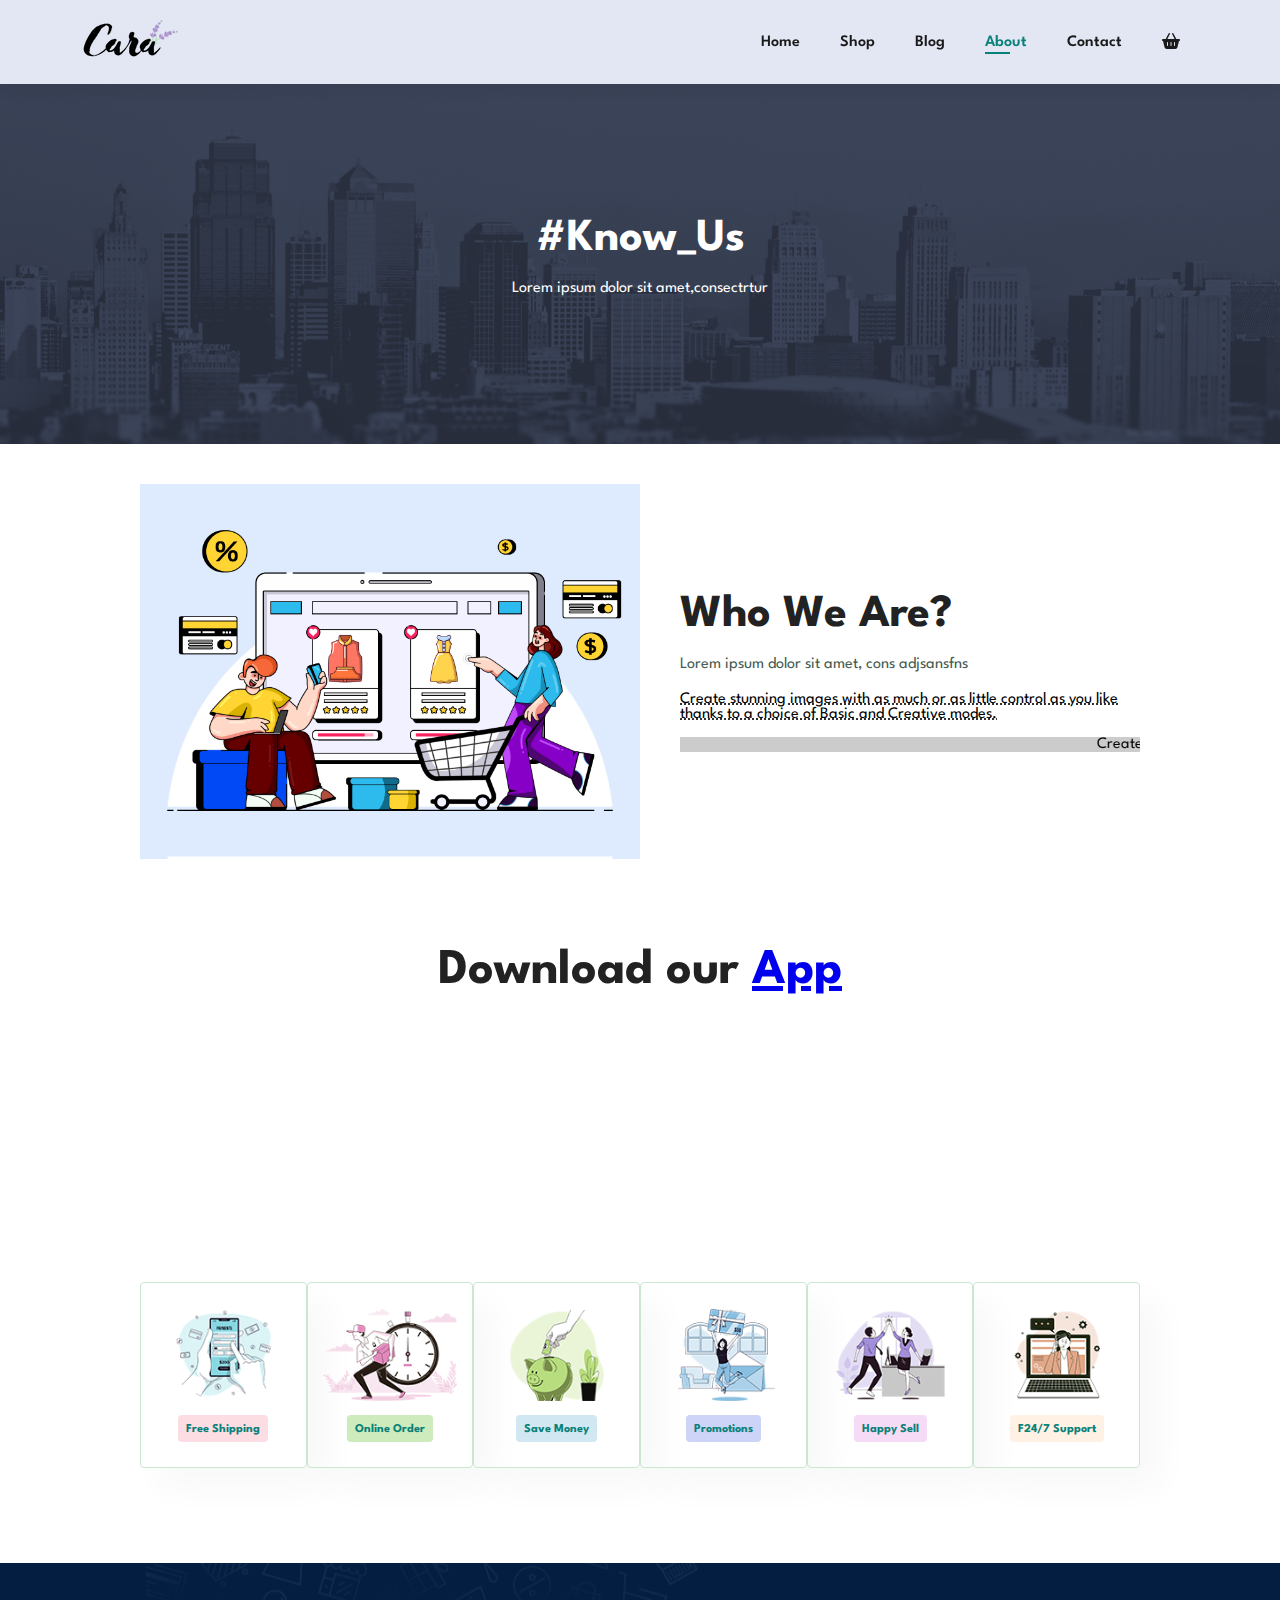
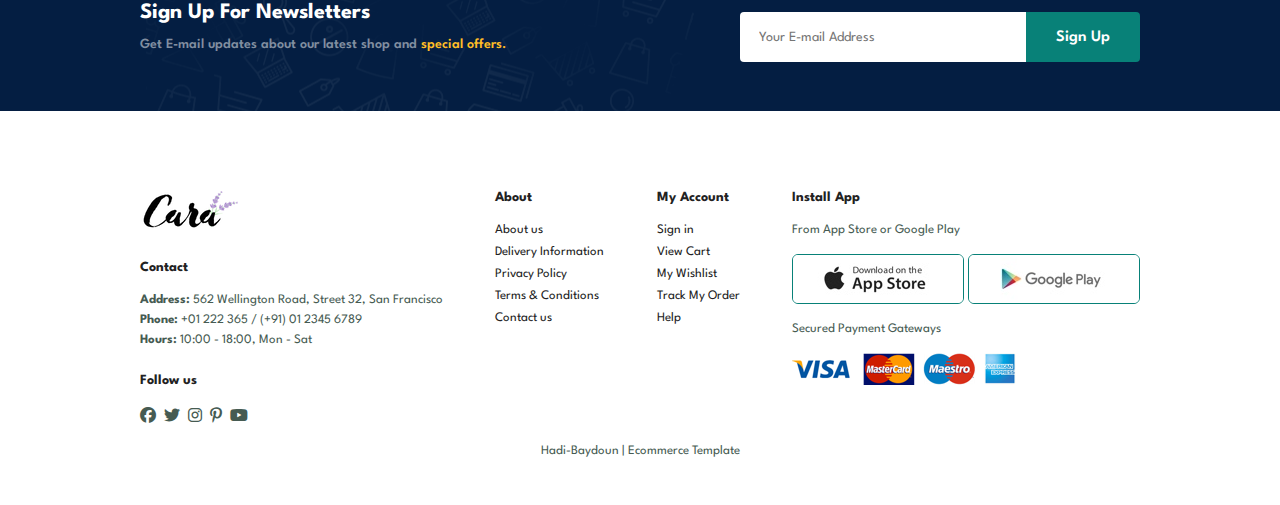
==== about.html @ ee9488c1 "Add files via upload" ====
<!DOCTYPE html>
<html lang="en">

    <head>
        <meta charset="UTF-8">
        <meta http-equiv="X-UA-Compatible" content="IE=edge">
        <meta name="viewport" content="width=device-width, initial-scale=1.0">
        <title>SwiftBuy</title>
        <link  rel="stylesheet" href="https://cdnjs.cloudflare.com/ajax/libs/font-awesome/6.4.0/css/all.min.css" />
        <link rel="stylesheet" href="style.css">
    </head>

    <body>
        <section id="header">
            <a href="#"><img src="images/logo.png" alt="logo"></a>
            <div>
                <ul id="navbar">
                    <li><a href="/index.html">Home</a></li>
                    <li><a href="/shop.html">Shop</a></li>
                    <li><a href="/blog.html">Blog</a></li>
                    <li><a class="active" href="/about.html">About</a></li>
                    <li><a href="/contact.html">Contact</a></li>
                    <li id="lg-bag"><a href="/cart.html"><i class="fa-solid fa-basket-shopping"></i></a></li>
                    <a href="#" id="close"><i class="far fa-times"></i></a>
                    
                </ul>
            </div>
            <div id="mobile">
                <a href="/cart.html"><i class="fa-solid fa-basket-shopping"></i></a>
                <i id="bar" class="fas fa-outdent"></i>
            </div>
        </section>

        <section id="page-about">
            <h2>#Know_Us</h2>
            <p>Lorem ipsum dolor sit amet,consectrtur</p>
        </section>

        <section id="about-head" class="section-p1">
            <img src="images/about/a6.jpg">
            <div>
                <h2>Who We Are?</h2>
                <p>Lorem ipsum dolor sit amet, cons adjsansfns</p>
                <abbr title="">Create stunning images with as much or as little control as you like thanks to a choice of Basic and Creative modes.</abbr>
                <br><br>
                <marquee bgcolor="#ccc" loop="-1" scrollamount="5" width="100%">Create stunning images with as much or as little control as you like thanks to a choice of Basic and Creative modes.</marquee>
            </div>
        </section>

        <section id="about-app" class="section-p1">
            <h1>Download our <a href="#">App</a></h1>
            <div class="video">
                <video autoplay muted loop src="images/about/1.mp4"></video>
            </div>
        </section>

        <section id="feature" class="section-p1">
            <div class="fe-box">
                <img src="/images/features/f1.png">
                <h6>Free Shipping</h6>
            </div>
            <div class="fe-box">
                <img src="/images/features/f2.png">
                <h6>Online Order</h6>
            </div>
            <div class="fe-box">
                <img src="/images/features/f3.png">
                <h6>Save Money</h6>
            </div>
            <div class="fe-box">
                <img src="/images/features/f4.png">
                <h6>Promotions</h6>
            </div>
            <div class="fe-box">
                <img src="/images/features/f5.png">
                <h6>Happy Sell</h6>
            </div>
            <div class="fe-box">
                <img src="/images/features/f6.png">
                <h6>F24/7 Support</h6>
            </div>

        </section>

        <section id="newsletter" class="section-p1 section-m1">
            <div class="newstext">
                <h4>Sign Up For Newsletters</h4>
                <p>Get E-mail updates about our latest shop and <span>special offers.</span></p>
            </div>
            <div class="form">
                <input type="text" placeholder="Your E-mail Address">
                <button class="normal">Sign Up</button>
            </div>
        </section>

        <footer class="section-p1">
            <div class="col">
                <img class="logo" src="images/logo.png" alt="">
                <h4>Contact</h4>
                <p><strong>Address: </strong> 562 Wellington Road, Street 32, San Francisco</p>
                <p><strong>Phone: </strong> +01 222 365 / (+91) 01 2345 6789</p>
                <p><strong>Hours: </strong> 10:00 - 18:00, Mon - Sat</p>
                <div class="follow">
                    <h4>Follow us</h4>
                    <div class="icon">
                        <i class="fab fa-facebook"></i>
                        <i class="fab fa-twitter"></i>
                        <i class="fab fa-instagram"></i>
                        <i class="fab fa-pinterest-p"></i>
                        <i class="fab fa-youtube"></i>
                    </div>
                </div>
            </div>

            <div class="col">
                <h4>About</h4>
                <a href="#">About us</a>
                <a href="#">Delivery Information</a>
                <a href="#">Privacy Policy</a>
                <a href="#">Terms & Conditions</a>
                <a href="#">Contact us</a>
            </div>

            <div class="col">
                <h4>My Account</h4>
                <a href="#">Sign in</a>
                <a href="#">View Cart</a>
                <a href="#">My Wishlist</a>
                <a href="#">Track My Order</a>
                <a href="#">Help</a>
            </div>
            
            <div class="col install">
                <h4>Install App</h4>
                <p>From App Store or Google Play</p>
                <div class="row">
                    <img src="images/pay/app.jpg">
                    <img src="images/pay/play.jpg">
                </div>
                <p>Secured Payment Gateways</p>
                <img src="images/pay/pay.png">
            </div>

            <div class="copyrights">
                <p> Hadi-Baydoun | Ecommerce Template </p>
            </div>
        </footer>

        <script src="script.js"></script>
    </body>

</html>
---- style.css ----
@import url("https://fonts.googleapis.com/css2?family=Spartan:wght@100;200;300;400;500;600;700;800;900&display=swap");
* {
  margin: 0;
  padding: 0;
  box-sizing: border-box;
  font-family: "Spartan", sans-serif;
}

html {
  scroll-behavior: smooth;
}

/* Global Styles */

h1 {
  font-size: 50px;
  line-height: 64px;
  color: #222;
}

h2 {
  font-size: 46px;
  line-height: 54px;
  color: #222;
}

h4 {
  font-size: 20px;
  color: #222;
}

h6 {
  font-weight: 700;
  font-size: 12px;
}

p {
  font-size: 16px;
  color: #465b52;
  margin: 15px 0 20px 0;
}

.section-p1 {
  padding: 40px 140px;
}

.section-m1 {
  margin: 40px 0;
}
button.normal{
    font-size: 16px;
    font-weight: 600;
    padding: 15px 30px;
    color: black;
    background-color: white;
    cursor: pointer;
    border-radius: 4px;
    border: none;
    outline: none;
    transform: 0.2s;
}
button.white{
    font-size: 13px;
    font-weight: 600;
    padding: 11px 18px;
    color: white;
    background-color: transparent;
    cursor: pointer;
    border: 1px solid white;
    outline: none;
    transform: 0.2s;
}

body {
  width: 100%;
}

/* Header */
#header{
    display: flex;
    align-items: center;
    justify-content: space-between;
    padding: 20px 80px;
    background: #E3E6F3;
    box-shadow: 0 5px 15px rgba(0,0,0,0.06);
    z-index: 999;
    position: sticky;
    top: 0;
    left: 0;
}
#navbar{
    display: flex;
    align-items: center;
    justify-content: center;
}

#navbar li{
    list-style: none;
    padding: 0 20px;
    position: relative;
}

#navbar li a{
    text-decoration: none;
    font-size: 16px;
    font-weight: 600;
    color: #1a1a1a;
    transition: 0.3s ease;
}

#navbar li a:hover,
#navbar li a.active{
    color: #088178;
}

#navbar li a.active::after,
#navbar li a:hover::after{
    content: "";
    width: 30%;
    height: 2px;
    background: #088178;
    position: absolute;
    bottom: -4px;
    left: 20px;
}
#mobile{
    display: none;
    align-items: center;
}
#close{
    display: none;
}

/* Hero Section*/
#hero{
    background-image: url("/images/hero4.png");
    height: 90vh;
    width: 100%;
    background-size: cover;
    background-position: top 25% right 0;
    padding: 0 80px;
    display: flex;
    align-items: flex-start;
    justify-content: center;
    flex-direction: column;
}

#hero h4{
    padding-bottom: 15px;
}
#hero h1{
    color: #088178;
}
#hero button{
    background-image: url("/images/button.png");
    background-color: transparent;
    color: #088178;
    border: 0;
    padding: 14px 80px 14px 65px;
    cursor: pointer;
    background-repeat: no-repeat;
    font-weight: 700;
    font-size: 15px;
}

/* Features */
#feature{
    display: flex;
    align-items: center;
    justify-content: space-between;
}
#feature .fe-box{
    width: 180px;
    text-align: center;
    padding: 25px 15px;
    box-shadow: 20px 20px 34px rgb(0,0,0,0.03);
    border: 1px solid #cce7d0;
    border-radius: 4px;
    margin: 15px 0;
}

#feature .fe-box:hover{
    box-shadow: 10px 10px 54px rgb(70,62,221,0.1);
}
#feature .fe-box img{
    width: 100%;
    margin-bottom: 10px;
}
#feature .fe-box h6{
    display: inline-block;
    padding: 9px 8px 6px 8px;
    line-height: 1;
    color: #088178;
    border-radius: 4px;
    background-color: #fddde4;
}
#feature .fe-box:nth-child(2) h6{
    background-color: #cdebbc;
}
#feature .fe-box:nth-child(3) h6{
    background-color: #d1e8f2;
}
#feature .fe-box:nth-child(4) h6{
    background-color: #cdd4f8;
}
#feature .fe-box:nth-child(5) h6{
    background-color: #f6dbf6;
}
#feature .fe-box:nth-child(6 ) h6{
    background-color: #fff2e5;
}

/* Products */
#product1 {
    text-align: center;
}
#product1 .pro-container{
    display: flex;
    justify-content: space-between;
    padding-top: 20px;
    flex-wrap: wrap;
}
#product1 .pro{
    width: 23%;
    min-width: 250px;
    padding: 10px 12px;
    border: 1px solid #cce7d0;
    border-radius: 25px;
    box-shadow: 20px 20px 30px rgba(0,0,0,0.02);
    margin: 15px 0;
    cursor: pointer;
    transition: 0.2s ease;
    position: relative;
}
#product1 .pro:hover{
    box-shadow: 20px 20px 30px rgba(0,0,0,0.06);
}
#product1 .pro img{
    width: 100%;
    border-radius: 20px;
}

#product1 .pro .des{
    text-align: start;
    padding: 10px 0;
}
#product1 .pro .des span{
    color: #606063;
    font-size: 12px;
}
#product1 .pro .des h5{
    color: #1a1a1a;
    padding-top: 7px;
    font-size: 14px;
}
#product1 .pro .des i{
    font-size: 12px;
    color: rgb(243,181,25);
}
#product1 .pro .des h4{
    padding-top: 7px;
    font-size: 15px;
    font-weight: 700;
    color: #088178;
}
#product1 .pro .cart {
    width: 40px;
    height: 40px;
    line-height: 40px;
    border-radius: 50px;
    background-color: #e8f6ea;
    color: #088178;
    border: 1px solid #cce7d0;
    position: absolute;
    right: 10px;
    bottom: 20px;
}

/* Banner */
#banner{
    display: flex;
    flex-direction: column;
    justify-content: center;
    align-items: center;
    text-align: center;
    background-image: url("/images/banner/b2.jpg");
    width: 100%;
    height: 40vh;
    background-size: cover;
    background-position: center;
}
#banner h4{
    color: #fff;
    font-size: 16px;
}
#banner h2{
    color: #fff;
    font-size: 30px;
    padding: 10px 0;
}

#banner h2 span{
    color: #ef3636;
}

#banner button:hover{
    color: #fff;
    background: #088178;
}

/* Banners Under New Arrivals*/

#sm-banner{
    display: flex;
    justify-content: space-between;
}
#sm-banner .banner-box{
    display: flex;
    justify-content: center;
    flex-direction: column;
    align-items: flex-start;
    background-image: url(/images/banner/b17.jpg);
    min-width: 780px;
    height: 50vh;
    background-size: cover;
    background-position: center;
    padding: 30px;
}
#sm-banner .banner-box:nth-child(2){
    background-image: url(/images/banner/b10.jpg);
}

#sm-banner h4{
    color: #fff;
    font-size: 20px;
    font-weight: 300;
}
#sm-banner h2{
    color: #fff;
    font-size: 28px;
    font-weight: 800;
}
#sm-banner span{
    color: #fff;
    font-size: 14px;
    font-weight: 500;
    padding-bottom: 15px;
}

#sm-banner .banner-box .white:hover{
    background-color: #088178;
    border: 1px solid #088178;
}
#banner3{
    display: flex;
    flex-direction: row;
    flex-wrap: wrap;
    padding: 0 140px;
    justify-content: space-between;
}

#banner3 .banner-box{
    display: flex;
    justify-content: center;
    flex-direction: column;
    align-items: flex-start;
    background-image: url(/images/banner/b7.jpg);
    min-width: 30%;
    height: 30vh;
    background-size: cover;
    background-position: center;
    padding: 20px;
    margin-bottom: 20px;
}

#banner3 .banner-box2{
    background-image: url(/images/banner/b4.jpg);
}

#banner3 .banner-box3{
    background-image: url(/images/banner/b18.jpg);
}

#banner3 h2{
    color: white;
    font-weight: 900;
    font-size: 22px;
}

#banner3 h3{
    color: white;
    font-weight: 800;
    font-size: 15px;
}

/* Newsletter */
#newsletter{
    display: flex;
    flex-wrap: wrap;
    justify-content: space-between;
    align-items: center;
    background-image: url(/images/banner/b14.png);
    background-repeat: no-repeat;
    background-position: 20% 30%;
    background-color: #041e42;
}

#newsletter h4{
    font-size: 22px;
    font-weight: 700;
    color: white;
}

#newsletter p{
    font-size: 14px;
    font-weight: 600;
    color: #818ea0;
}

#newsletter p span{
    color: #ffbd27;
}

#newsletter input{
    height: 3.125rem;
    padding: 0 1.25em;
    font-size: 14px;
    outline: none;
    border-radius: 4px;
    border: 1px solid transparent;
    width: 100%;
    border-top-right-radius: 0;
    border-bottom-right-radius: 0;
}
#newsletter button{
    background-color: #088178;
    color: white;
    white-space: nowrap;
    border-top-left-radius: 0;
    border-bottom-left-radius: 0;
}

#newsletter .form{
    display: flex;
    width: 40%;
}

/* Footer */
footer{
    display: flex;
    flex-wrap: wrap;
    justify-content: space-between;
}
footer .col{
    display: flex;
    flex-direction: column;
    align-items: flex-start;
    margin-bottom: 20px;
}

footer .logo{
    margin-bottom: 30px;
}
footer h4{
    font-size: 14px;
    padding-bottom: 20px;
}
footer p{
    font-size: 13px;
    margin: 0 0 8px 0;
}
footer a{
    font-size: 13px;
    text-decoration: none;
    color: #222;
    margin-bottom: 10px;
}

footer .follow{
    margin-top: 20px;
}
footer .follow i{
    color: #465b52;
    cursor: pointer;
    padding-right: 4px;
}

footer .install .row img{
    border: 1px solid #088178;
    border-radius: 6px;
}
footer .install img{
    margin: 10px 0 15px 0;
}
footer .follow i:hover,
footer a:hover{
    color: #088178;
}

footer .copyrights{
    width: 100%;
    text-align: center;
}

/*Shop Page*/

#page-header{
    background-image: url(/images/banner/b1.jpg);
    width: 100%;
    height: 40vh;
    display: flex;
    background-size: cover;
    background-position: center;
    justify-content: center;
    text-align: center;
    flex-direction: column;
    padding: 14px;
}
#page-header h2,#page-header p{
    color: white;
}

#pagination{
    text-align: center;
}

#pagination a{
    text-decoration: none;
    padding: 15px 20px;
    border-radius: 4px;
    background-color: #088178;
    font-weight: 600;
    color: white;
}

#pagination a svg{
    font-size: 16px;
    font-weight: 600;
}
#prodetails{
    display: flex;
    margin-top: 20px;
}

#prodetails .single-pro-image{
    width: 40%;
    margin-right: 50px;
}

.small-img-group{
    display: flex;
    justify-content: space-between;
}
.small-img-col{
    flex-basis: 24%;
    cursor: pointer;
}

#prodetails .single-pro-details{
    width: 50%;
    padding-top: 30px;
}
#prodetails .single-pro-details h4{
    padding: 40px 0 20px 0;
}
#prodetails .single-pro-details h2{
    font-size: 26px;
}
#prodetails .single-pro-details select{
    display: block;
    padding: 5px 10px;
    margin-bottom: 10px;
}
#prodetails .single-pro-details input{
    width: 50px;
    height: 47px;
    margin-right: 10px;
    font-size: 16px;
    padding-left: 10px;
}
#prodetails .single-pro-details input:focus{
    outline: none;
}
#prodetails .single-pro-details .normal{
    background-color: #088178;
    color: white;
}
#prodetails .single-pro-details span{
    line-height: 25px;
}

/*Blog Page*/
#page-blog{
    background-image: url(/images/banner/b19.jpg);
    width: 100%;
    height: 40vh;
    display: flex;
    background-size: cover;
    background-position: center;
    justify-content: center;
    text-align: center;
    flex-direction: column;
    padding: 14px;
}
#page-blog h2,#page-blog p{
    color: white;
}

#blog{
    padding: 150px 150px 0 150px;
}

#blog .blog-box{
    display: flex;
    align-items: center;
    width: 100%;
    position: relative;
    padding-bottom: 90px;
}
#blog .blog-img{
    width: 50%;
    margin-right: 40px;
}
#blog img{
    width: 100%;
    height: 300px;
    object-fit: cover;
}

#blog .blog-details{
    width: 50%;
}
#blog .blog-details a{
    text-decoration: none;
    font-size: 11px;
    color: black;
    font-weight: 700;
    position: relative;
    transition: 0.3s;
}

#blog .blog-details a::after{
    content: "";
    width: 50px;
    height: 1px;
    background-color: black;
    position: absolute;
    top: 4px;
    right: -60px;

}
#blog .blog-details a:hover{
    color: #088178;
}
#blog .blog-details a:hover::after{
    background-color: #088178;
}
#blog .blog-box h1{
    position: absolute;
    top: -40px;
    left: 0;
    font-size: 70px;
    font-weight: 700;
    color: #c9cbc9;
    z-index: -9;
}

/*About*/
#page-about{
    background-image: url(/images/about/banner.png);
    width: 100%;
    height: 40vh;
    display: flex;
    background-size: cover;
    background-position: center;
    justify-content: center;
    text-align: center;
    flex-direction: column;
    padding: 14px;
}
#page-about h2,#page-about p{
    color: white;
}

#about-head{
    display: flex;
    align-items: center;
}
#about-head img{
    width: 50%;
    height: auto;
}
#about-head div{
    padding-left: 40px;
}

#about-app{
    text-align: center;
}
#about-app .video{
    width: 70%;
    height: 100%;
    margin: 30px auto 0 auto;
}
#about-app .video video{
    width: 100%;
    height: 100%;
    border-radius: 20px;
}

/*Contact*/
#contact-details{
    display: flex;
    align-items: center;
    justify-content: space-between;
}
#contact-details .details{
    width: 40%;
}
#contact-details .details span,#form-details form span{
    font-size: 12px;
}
#contact-details .details h2,#form-details form h2{
    font-size: 26px;
    line-height: 35px;
    padding: 20px 0;
}
#contact-details .details h3{
    font-size: 16px;
    padding-bottom: 15px;
}
#contact-details .details li{
    list-style: none;
    display: flex;
    padding: 10px 0;
}
#contact-details .details li i{
    font-size: 40px;
    padding-right: 22px;
}
#contact-details .details li p{
    margin: 0;
    font-size: 14px;
}

#contact-details .map{
    width: 55%;
    height: 400px;
}
#contact-details .map iframe{
    width: 100%;
    height: 100%;
}
#form-details{
    display: flex;
    justify-content: space-between;
    margin: 30px;
    padding: 80px;
    border: 1px solid #e1e1e1;
}

#form-details form{
    width: 65%;
    display: flex;
    flex-direction: column;
    align-items: flex-start;
}
#form-details form input,#form-details form textarea{
    width: 100%;
    padding: 12px 15px;
    outline: none;
    margin-bottom: 20px;
    border: 1px solid #e1e1e1;
}
#form-details form button{
    background-color: #088178;
    color: white;
}

#form-details .people div{
    padding-bottom: 25px;
    padding-top: 50px;
    display: flex;
    align-items: flex-start;
}
#form-details .people div img{
    width: 65px;
    height: 65px;
    object-fit: cover;
    margin-right: 15px;
}
#form-details .people div p{
    margin: 0;
    font-size: 13px;
    line-height: 25px;

}
#form-details .people div p span{
    display: block;
    font-size: 16px;
    font-weight: 600;
    color: black;
}

/* Media Queries */

@media (max-width:799px){
    .section-p1{
        padding: 40px 40px;
    }
    #navbar{
        display: flex;
        flex-direction: column;
        align-items: flex-start;
        justify-content: flex-start;
        position: fixed;
        height: 100vh;
        width: 300px;
        background-color: #E3E6F3;
        top: 0;
        right: -300px;
        box-shadow: 0 40px 60px rgba(0,0,0,0.1);
        padding: 80px 0 0 10px;
        transition: 0.3s;
    }
    #navbar .active{
        right: 0px;
    }
    #navbar li{
        margin-bottom: 25px;
    }
    #mobile{
        display: flex;
        align-items: center;
    }
    #mobile i{
        padding-left: 24px;
        color: #1a1a1a;
        font-size: 24px;
    }
    #close{
        display: initial;
        position: absolute;
        top: 30px;
        left: 30px;
        color: #222;
        font-size: 24px;
    }
    #lg-bag{
         display: none;
    }
    #hero{
        height: 70vh;
        padding: 0 80px;
        background-position: top 30% right 30%;
    }
    #feature{
        justify-content: center;
    }
    #feature .fe-box{
        margin: 15px 15px;
    }
    #product1 .pro-container{
        justify-content: center;
    }
    #product1 .pro{
        margin: 15px;
    }
    #banner{
        height: 20vh;
    }
    #sm-banner .banner-box{
        min-width: 100%;
        height: 30vh;
    }
    #banner3{
        padding: 0 40px;
    }
    #banner3 .banner-box{
        width: 28%;
    }
    #newsletter .form{
        width: 70%;
    } 
     /*Single Product*/
     #prodetails{
        display: flex;
        flex-direction: column;
    }
    #prodetails .single-pro-image{
        width: 100%;
        margin-right: 0px;
    }
    #prodetails .single-pro-details{
        width: 100%;
    }
    /*Blog */
    #blog{
        padding: 100px 20px 0 20px;
    }
    #blog .blog-box{
        display: flex;
        flex-direction: column;
        align-items: flex-start;
    }
    #blog .blog-img{
        width: 100%;
        margin-right: 0px;
        margin-bottom: 30px;
    }
    #blog .blog-details{
        width: 100%;
    }
    #form-details{
        padding: 40px;
    }
    #form-details form{
        width: 50%;
    }
}

@media (max-width: 477px){
    .section-p1{
        padding: 20px;
    }
    #header{
        padding: 10px 30px;
    }
    h1{
        font-size: 38px;
    }
    h2{
        font-size: 32px;
    }
    #hero{
        padding: 0 20px;
        background-position: 55%;
    }
    #feature{
        justify-content: space-between;
    }
    #feature .fe-box{
        width: 155px;
        margin: 0 0 15px 0;
    }
    #product1 .pro{
        width: 100%;
    }
    #banner{
        height: 40vh;
    }
    #sm-banner .banner-box{
        height: 40vh;
    }
    #sm-banner .banner-box2{
        margin-top: 20px;
    }
    #banner3{
        padding: 0 20px;
    }
    #banner3 .banner-box{
        width: 100%;
    }
    #newsletter{
        padding: 40px 20px;
    }
    #newsletter .form{
        width: 100%;
    }

    footer .copyrights{
        text-align: start;
    }

    /*Single Product*/
    #prodetails{
        display: flex;
        flex-direction: column;
    }
    #prodetails .single-pro-image{
        width: 100%;
        margin-right: 0px;
    }
    #prodetails .single-pro-details{
        width: 100%;
    }

    /*Blog*/
    #blog{
        padding: 100px 20px 0 20px;
    }
    #blog .blog-box{
        display: flex;
        flex-direction: column;
        align-items: flex-start;
    }
    #blog .blog-img{
        width: 100%;
        margin-right: 0px;
        margin-bottom: 30px;
    }
    #blog .blog-details{
        width: 100%;
    }

    #about-head{
        flex-direction: column;
    }
    #about-head img{
        width: 100%;
        margin-bottom: 20px;
    }
    #about-head div{
        padding-left: 0px;
    }
    #about-app .video{
        width: 100%;
        height: 100%;
        margin: 30px auto 0 auto;
    }

    #contact-details{
        flex-direction: column;
    }
    #contact-details .details{
        width: 100%;
        margin-bottom: 30px;
    }
    #contact-details .map{
        width: 100%;
    }
    #form-details form{
        width: 100%;
        margin-bottom: 30px;
    }

    #form-details{
        margin: 10px;
        padding: 30px 10px;
        flex-wrap: wrap;
    }
}
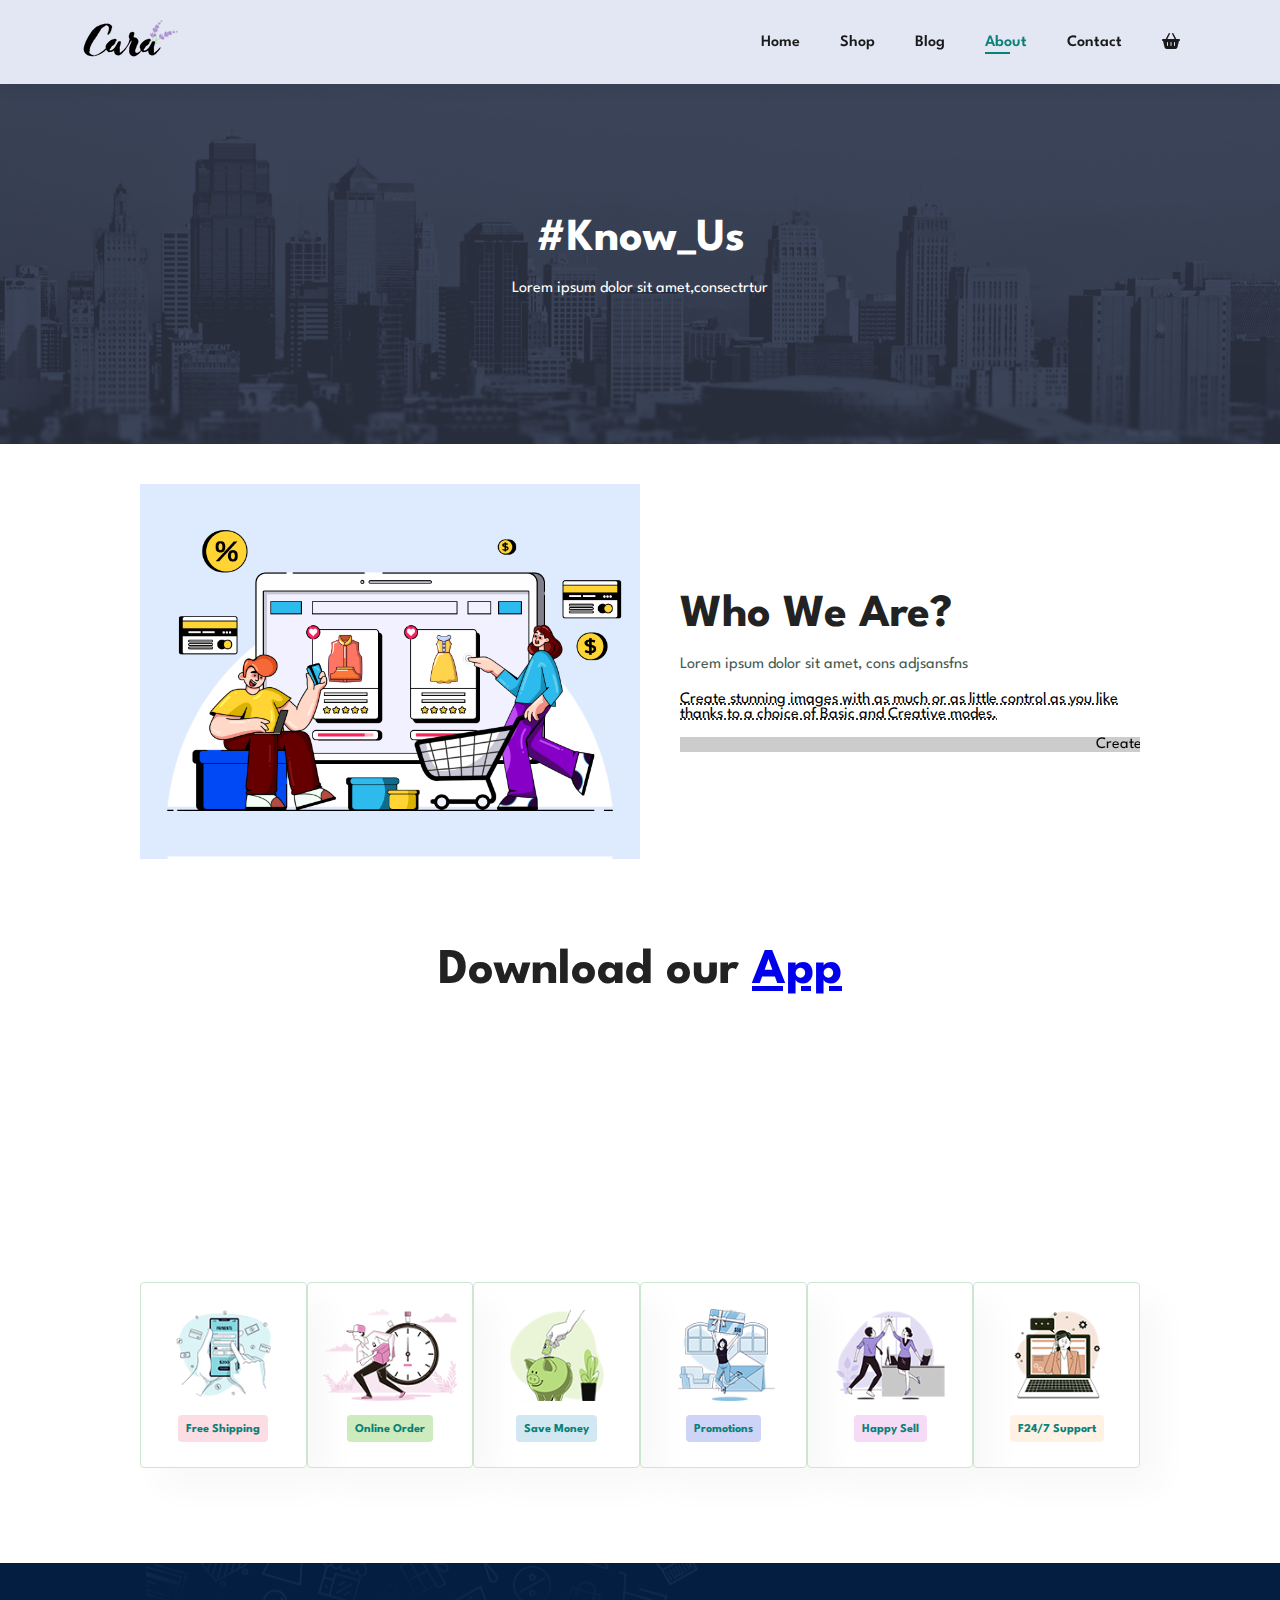
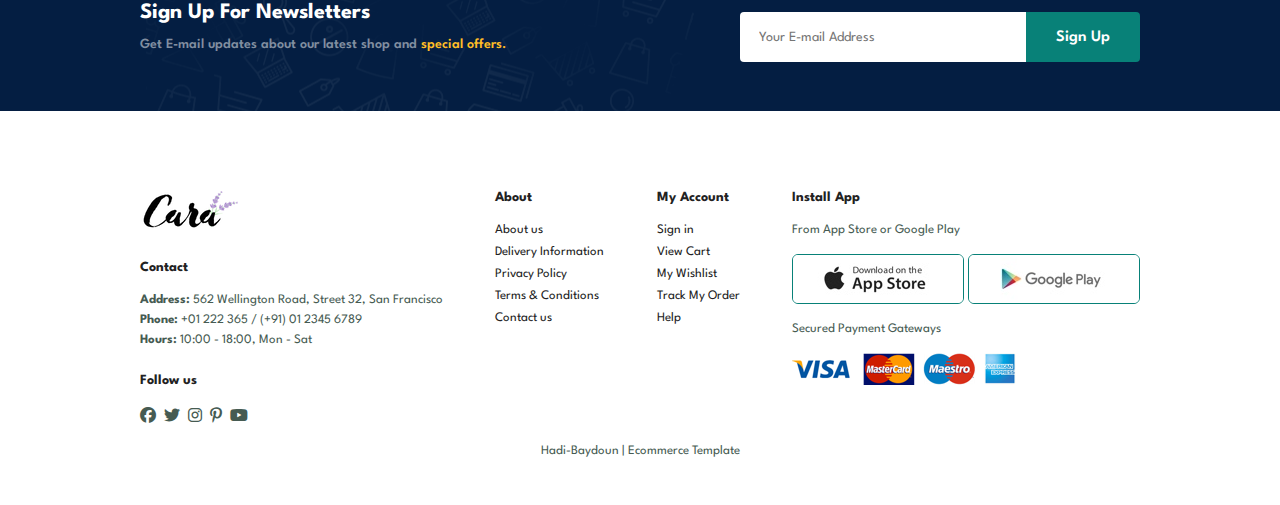
==== commit 5bbc1bd0: "filter added" ====
--- a/about.html
+++ b/about.html
@@ -12,7 +12,7 @@
 
     <body>
         <section id="header">
-            <a href="#"><img src="images/logo.png" alt="logo"></a>
+            <a href="/index.html"><img src="images/logo.png" alt="logo"></a>
             <div>
                 <ul id="navbar">
                     <li><a href="/index.html">Home</a></li>
--- a/style.css
+++ b/style.css
@@ -210,6 +210,18 @@
     background-color: #fff2e5;
 }
 
+/* Filters*/
+
+.featured__filters{
+    display: flex;
+    align-items: center;
+    justify-content: center;
+    column-gap: 1rem;
+    margin-bottom: 3.5rem;
+    list-style: none;
+  }
+  
+
 /* Products */
 #product1 {
     text-align: center;
@@ -232,6 +244,10 @@
     transition: 0.2s ease;
     position: relative;
 }
+#product1 .pro video{
+    width: 100%;
+    border-radius: 25px;
+}
 #product1 .pro:hover{
     box-shadow: 20px 20px 30px rgba(0,0,0,0.06);
 }
@@ -263,7 +279,7 @@
     font-weight: 700;
     color: #088178;
 }
-#product1 .pro .cart {
+#product1 .pro a{
     width: 40px;
     height: 40px;
     line-height: 40px;
@@ -275,6 +291,11 @@
     right: 10px;
     bottom: 20px;
 }
+#product1 .pro a svg{
+    position: absolute;
+    top: 11px;
+    right: 10px;
+}
 
 /* Banner */
 #banner{
@@ -320,7 +341,7 @@
     flex-direction: column;
     align-items: flex-start;
     background-image: url(/images/banner/b17.jpg);
-    min-width: 780px;
+    min-width: 600px;
     height: 50vh;
     background-size: cover;
     background-position: center;
@@ -802,7 +823,134 @@
     color: black;
 }
 
+/*Cart*/
+#cart {
+    overflow-x: auto;
+}
+#cart table{
+    width: 100%;
+    border-collapse: collapse;
+    table-layout: fixed;
+    white-space: nowrap;
+}
+#cart table img{
+    width: 70px;
+}
+#cart table td:nth-child(1){
+    width: 100px;
+    text-align: center;
+}
+#cart table td:nth-child(2){
+    width: 150px;
+    text-align: center;
+}
+#cart table td:nth-child(3){
+    width: 250px;
+    text-align: center;
+}
+#cart table td:nth-child(4),
+#cart table td:nth-child(5),
+#cart table td:nth-child(6){
+    width: 150px;
+    text-align: center;
+}
+#cart table td:nth-child(5){
+    padding: 10px 5px 10px 15px;
+}
+#cart table thead{
+    border: 1px solid #e2e9e1;
+    border-left: none;
+    border-right: none;
+}
+#cart table thead td{
+    font-weight: 700;
+    text-transform: uppercase;
+    font-size: 13px;
+    padding: 18px 0;
+}
+#cart table tbody tr td{
+    padding-top: 15px;
+}
+#cart table tbody td{
+    font-size: 13px;
+}
+
+#cart-add{
+    display: flex;
+    flex-wrap: wrap;
+    justify-content: space-between;
+}
+#coupon{
+    width: 50%;
+    margin-bottom: 30px;
+}
+#coupon h3,#subtotal h3{
+    padding-bottom: 15px;
+}
+#coupon input{
+    padding: 10px 20px;
+    outline: none;
+    width: 60%;
+    margin-right: 10px;
+    border: 1px solid #e2e9e1;
+}
+#coupon button,#subtotal button{
+    color: white;
+    padding: 12px 20px;
+    background-color: #088178;
+}
+#subtotal{
+    width: 50%;
+    margin-bottom: 30px;
+    border: 1px solid #e2e9e1;
+    padding: 30px;
+}
+#subtotal table{
+    border-collapse: collapse;
+    width: 100%;
+    margin-bottom: 20px;
+}
+#subtotal table td{
+    width: 50%;
+    border: 1px solid #e2e9e1;
+    padding: 10px;
+    font-size: 13px;
+}
+@media (min-width:1040px){
+.featured__filters{
+    column-gap: 2rem;
+    margin-bottom: 4.5rem;
+  }
+  .featured__item{
+    width: 52px;
+    height: 52px;
+  }
+  .featured__item img{
+    width: 2rem;
+  }
+}
+.active-featured{
+    background-color: hsl(219, 69%, 56%);
+  }
+
+
+
+
 /* Media Queries */
+@media (min-width:1580px){
+#sm-banner .banner-box{
+    display: flex;
+    justify-content: center;
+    flex-direction: column;
+    align-items: flex-start;
+    background-image: url(/images/banner/b17.jpg);
+    min-width: 780px;
+    height: 50vh;
+    background-size: cover;
+    background-position: center;
+    padding: 30px;
+}
+}
 
 @media (max-width:799px){
     .section-p1{
@@ -938,6 +1086,7 @@
     }
     #feature{
         justify-content: space-between;
+        flex-wrap: wrap;
     }
     #feature .fe-box{
         width: 155px;
@@ -1039,4 +1188,14 @@
         padding: 30px 10px;
         flex-wrap: wrap;
     }
-}
+    #cart-add{
+        flex-direction: column;
+    }
+    #coupon{
+        width: 100%;
+    }
+    #subtotal{
+        width: 100%;
+        padding: 20px;
+    }
+}
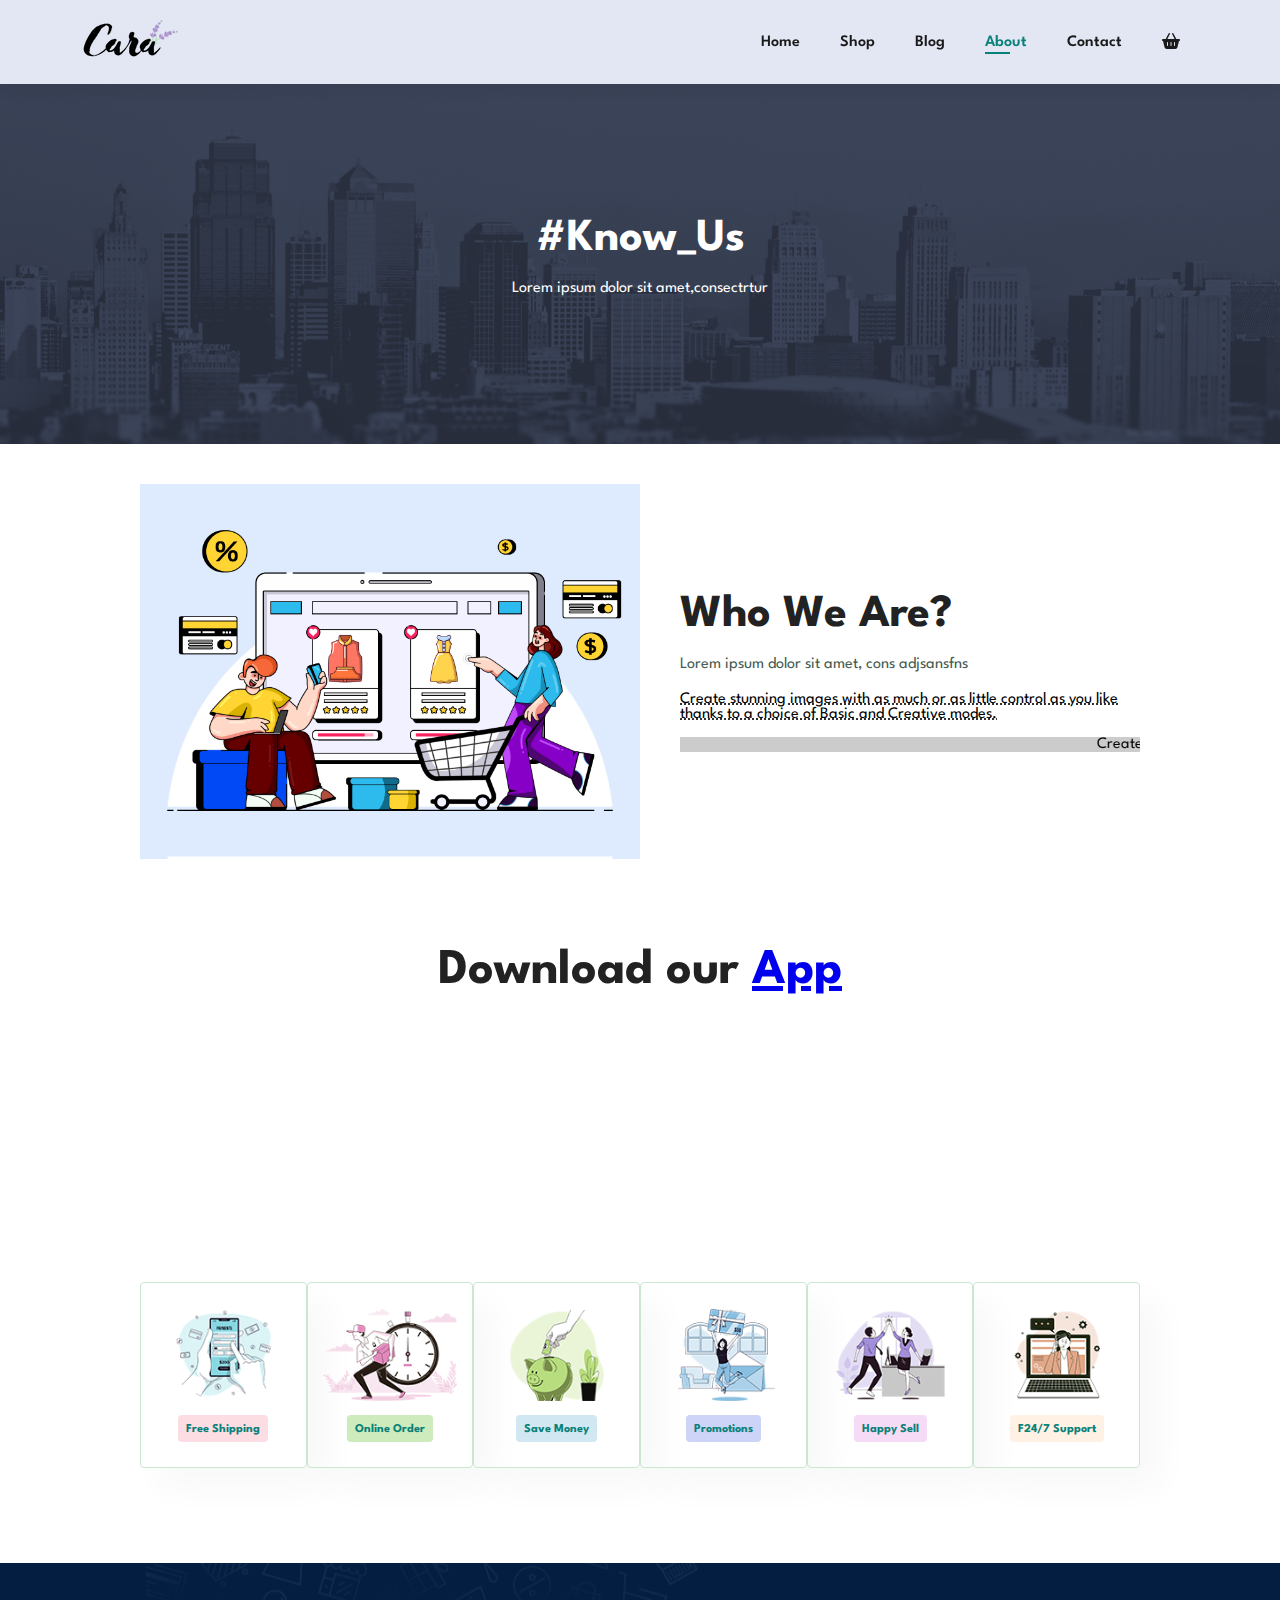
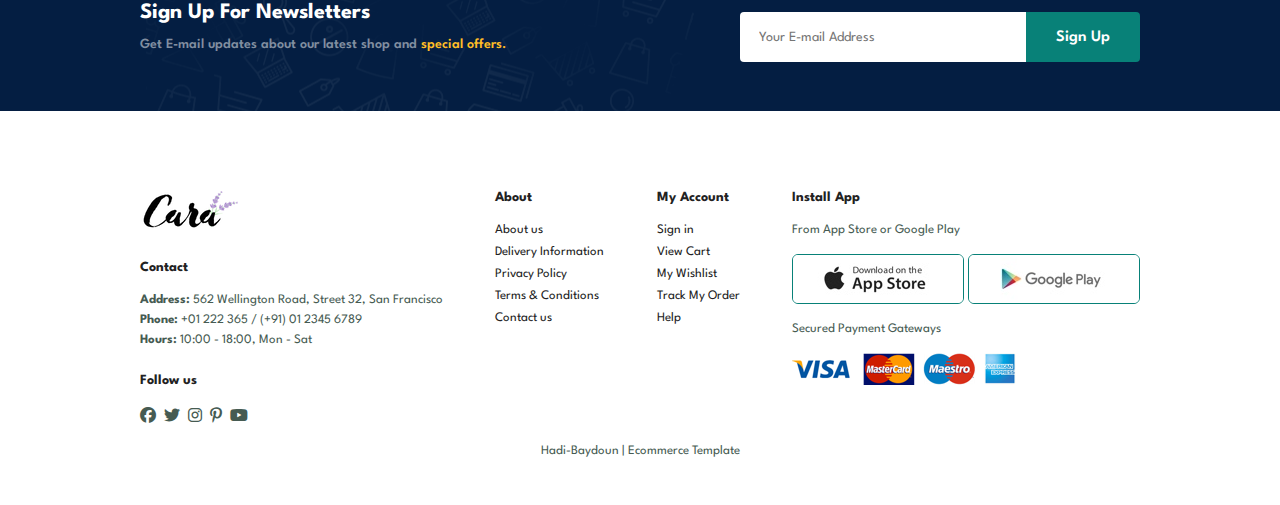
==== commit cef8e39d: "fixes" ====
--- a/about.html
+++ b/about.html
@@ -118,7 +118,7 @@
                 <a href="#">Delivery Information</a>
                 <a href="#">Privacy Policy</a>
                 <a href="#">Terms & Conditions</a>
-                <a href="#">Contact us</a>
+                <a href="/contact.html">Contact us</a>
             </div>
 
             <div class="col">
--- a/style.css
+++ b/style.css
@@ -137,7 +137,7 @@
     height: 90vh;
     width: 100%;
     background-size: cover;
-    background-position: top 25% right 0;
+    background-position: top 0 right 0;
     padding: 0 80px;
     display: flex;
     align-items: flex-start;
@@ -920,10 +920,18 @@
 .featured__filters{
     column-gap: 2rem;
     margin-bottom: 4.5rem;
+   
   }
   .featured__item{
     width: 52px;
     height: 52px;
+    background-color: gray;
+    border-radius: 4px;
+    transition: .3s;
+  }
+  .featured__item svg{
+    width: 100%;
+    height: 35px;
   }
   .featured__item img{
     width: 2rem;
@@ -1000,7 +1008,7 @@
     #hero{
         height: 70vh;
         padding: 0 80px;
-        background-position: top 30% right 30%;
+        background-position: top 0% right 0%;
     }
     #feature{
         justify-content: center;
@@ -1199,3 +1207,6 @@
         padding: 20px;
     }
 }
+.swiper-pagination-bullet{
+    background: white
+  }
